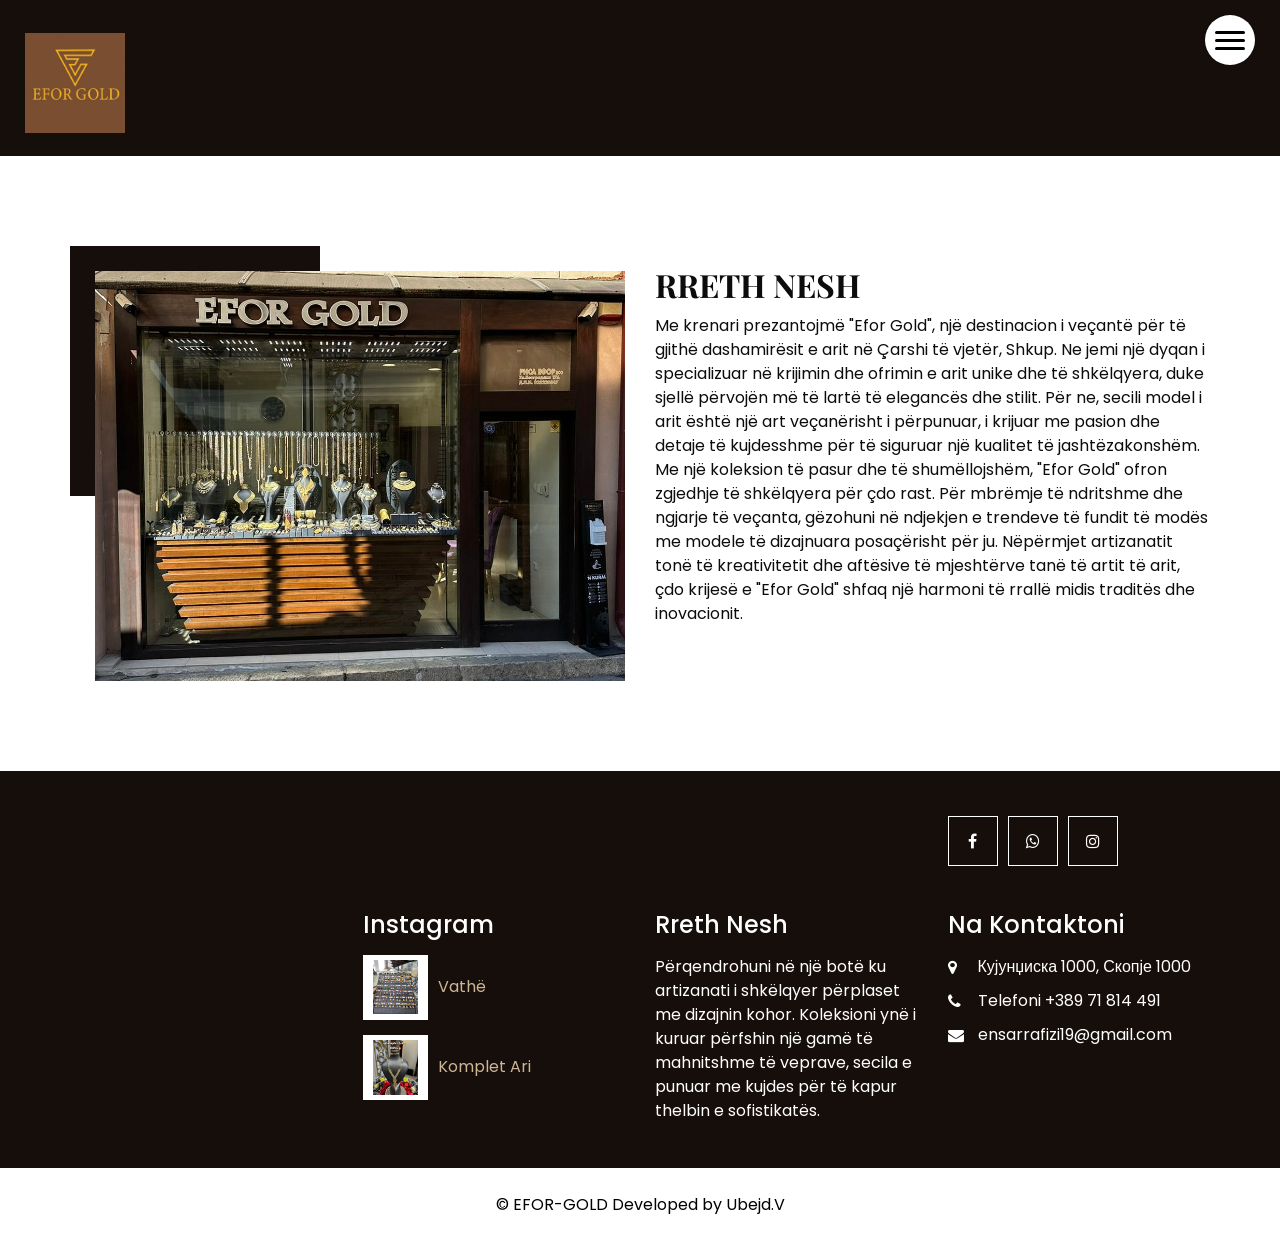
==== about.html @ 5df1cab8 "deploy" ====
<!DOCTYPE html>
<html>

<head>

  <meta charset="utf-8" />
  <meta http-equiv="X-UA-Compatible" content="IE=edge" />
  <meta name="viewport" content="width=device-width, initial-scale=1, shrink-to-fit=no" />
  <link rel="icon" href="images/favicon.png" type="image/gif" />
  <meta name="keywords" content="" />
  <meta name="description" content="" />
  <meta name="author" content="" />

  <title>EFOR GOLD</title>


  <link rel="stylesheet" type="text/css" href="css/bootstrap.css" />
  <link href="css/font-awesome.min.css" rel="stylesheet" />
  <link href="css/style.css" rel="stylesheet" />
  <link href="css/responsive.css" rel="stylesheet" />

</head>

<body>


  <header class="header_section innerpage_header">
    <div class="container-fluid">
      <nav class="navbar navbar-expand-lg custom_nav-container">
        <a class="navbar-brand" href="index.html">
          <span>
            <img src="images/logo.jpeg" alt="" width="100px" height="100px">
          </span>
        </a>
        <div class="" id="">

          <div class="custom_menu-btn">
            <button onclick="openNav()">
              <span class="s-1"> </span>
              <span class="s-2"> </span>
              <span class="s-3"> </span>
            </button>
            <div id="myNav" class="overlay">
              <div class="overlay-content">
                <a href="index.html">Home</a>
                <img src="images/logo.jpeg" alt="" style="width: 200px;">
              </div>
            </div>
          </div>

        </div>
      </nav>
    </div>
  </header>
  <section class="about_section  layout_padding">
    <div class="container">
      <div class="row">
        <div class="col-md-6">
          <div class="img-box">
            <img src="images/store.jpeg" alt="">
          </div>
        </div>
        <div class="col-md-6">
          <div class="detail-box">
            <div class="heading_container">
              <h2>
                Rreth Nesh
              </h2>
            </div>
            <p>
              Me krenari prezantojmë "Efor Gold", një destinacion i veçantë për të gjithë dashamirësit e arit në Çarshi të vjetër, Shkup. Ne jemi një dyqan i specializuar në krijimin dhe ofrimin e arit unike dhe të shkëlqyera, duke sjellë përvojën më të lartë të elegancës dhe stilit. Për ne, secili model i arit është një art veçanërisht i përpunuar, i krijuar me pasion dhe detaje të kujdesshme për të siguruar një kualitet të jashtëzakonshëm. Me një koleksion të pasur dhe të shumëllojshëm, "Efor Gold" ofron zgjedhje të shkëlqyera për çdo rast. Për mbrëmje të ndritshme dhe ngjarje të veçanta, gëzohuni në ndjekjen e trendeve të fundit të modës me modele të dizajnuara posaçërisht për ju. Nëpërmjet artizanatit tonë të kreativitetit dhe aftësive të mjeshtërve tanë të artit të arit, çdo krijesë e "Efor Gold" shfaq një harmoni të rrallë midis traditës dhe inovacionit.
            </p>
          </div>
        </div>
      </div>
    </div>
  </section>

  <section class="info_section layout_padding2">
    <div class="container">
      <div class="row info_form_social_row">
        <div class="col-md-8 col-lg-9">
          <div class="info_form">
          </div>
        </div>
        <div class="col-md-4 col-lg-3">

          <div class="social_box">
            <a href="https://www.facebook.com/people/Eforgold/100094636176389/?mibextid=LQQJ4d">
              <i class="fa fa-facebook" aria-hidden="true"></i>
            </a>
            <a href="https://wa.me/+38971814491">
              <i class="fa fa-whatsapp" aria-hidden="true"></i>
            </a>
            <a href="https://www.instagram.com/eforgold/">
              <i class="fa fa-instagram" aria-hidden="true"></i>
            </a>
          </div>
        </div>
      </div>
      <div class="row info_main_row">
        <div class="col-md-6 col-lg-3">
        </div>
        <div class="col-md-6 col-lg-3">
          <div class="info_insta">
            <h4>
              Instagram
            </h4>
            <div class="insta_box">
              <div class="img-box">
                <a href="https://www.instagram.com/p/C1HLopHsZJr/?igsh=OTZ0OHJrY2VsdjFh">
                <img src="images/insta1.jpeg" alt="">
                </a>
              </div>
              <p style="color: #CEB694;">
                Vathë
              </p>
            </div>
            <div class="insta_box">
              <div class="img-box">
                <a href="https://www.instagram.com/p/C1MP0FCMDaN/?igsh=YjhxbXJibXd1YTZ0">
                <img src="images/insta2.jpeg" alt="">
                </a>
              </div>
              <p style="color: #CEB694;">
                Komplet Ari
              </p>
            </div>
          </div>
        </div>
        <div class="col-md-6 col-lg-3">
          <div class="info_detail">
            <h4>
              Rreth Nesh
            </h4>
            <p class="mb-0">
              Përqendrohuni në një botë ku artizanati i shkëlqyer përplaset me dizajnin kohor. Koleksioni ynë i kuruar përfshin një gamë të mahnitshme të veprave, secila e punuar me kujdes për të kapur thelbin e sofistikatës.
          </div>
        </div>
        <div class="col-md-6 col-lg-3">
          <h4>
            Na Kontaktoni
          </h4>
          <div class="info_contact">
            <a href="">
              <i class="fa fa-map-marker" aria-hidden="true"></i>
              <span>
                Кујунџиска 1000, Скопје 1000
              </span>
            </a>
            <a href="">
              <i class="fa fa-phone" aria-hidden="true"></i>
              <span>
                Telefoni +389 71 814 491
              </span>
            </a>
            <a href="">
              <i class="fa fa-envelope"></i>
              <span>
                ensarrafizi19@gmail.com
              </span>
            </a>
          </div>
        </div>
      </div>
    </div>
  </section>

  <footer class="footer_section">
    <div class="container">
      <p>
        &copy; <span id="displayYear"></span>
        <a>EFOR-GOLD</a>
        Developed by <a href="https://www.linkedin.com/in/ubejd-veseli-361b45295/">Ubejd.V</a>
      </p>
    </div>
  </footer>

  <script src="js/jquery-3.4.1.min.js"></script>
  <script src="js/bootstrap.js"></script>
  <script src="js/custom.js"></script>

</body>

</html>
---- css/style.css ----
@import url("https://fonts.googleapis.com/css2?family=Playfair+Display:wght@400;500;600;700&family=Poppins:wght@400;500;600;700&display=swap");
@import url('https://fonts.googleapis.com/css2?family=Poppins:wght@400;600;700&display=swap');
@import url("../fonts/octin_sports_rg.ttf");
body {
  font-family: "Poppins", sans-serif;
  color: #0c0c0c;
  background-color: #ffffff;
  overflow-x: hidden;
}

.layout_padding {
  padding: 90px 0;
}

.layout_padding2 {
  padding: 45px 0;
}

.layout_padding2-top {
  padding-top: 45px;
}

.layout_padding2-bottom {
  padding-bottom: 45px;
}

.layout_padding-top {
  padding-top: 90px;
}

.layout_padding-bottom {
  padding-bottom: 90px;
}

.long_section {
  margin-left: 45px;
  margin-right: 45px;
  padding-left: 15px;
  padding-right: 15px;
}

.heading_container {
  display: -webkit-box;
  display: -ms-flexbox;
  display: flex;
  -webkit-box-orient: vertical;
  -webkit-box-direction: normal;
      -ms-flex-direction: column;
          flex-direction: column;
  -webkit-box-align: start;
      -ms-flex-align: start;
          align-items: flex-start;
  font-family: 'Playfair Display', serif;
}

.heading_container h2 {
  position: relative;
  font-weight: bold;
  text-transform: uppercase;
  margin: 0;
}

.heading_container.heading_center {
  -webkit-box-align: center;
      -ms-flex-align: center;
          align-items: center;
  text-align: center;
}

h1,
h2 {
  font-family: 'Playfair Display', serif;
}

/*header section*/
.header_section {
  position: absolute;
  top: 0;
  width: 100%;
  z-index: 9;
}

.header_section .container-fluid {
  padding-right: 25px;
  padding-left: 25px;
}

.header_section .nav_container {
  margin: 0 auto;
}

.header_section.innerpage_header {
  position: relative;
  background: -webkit-gradient(linear, left top, right top, from(#160e0b), to(#160e0b));
  background: linear-gradient(to right, #160e0b, #160e0b);
  padding: 10px 0;
}

.custom_nav-container {
  padding-left: 0;
  padding-right: 0;
}

.custom_menu-btn {
  position: fixed;
  right: 25px;
  top: 15px;
  width: 50px;
  height: 50px;
}

.custom_menu-btn::before {
  content: "";
  position: absolute;
  top: 0;
  right: 0;
  width: 100%;
  height: 100%;
  background-color: white;
  -webkit-box-shadow: 0 0 5px 0 rgba(0, 0, 0, 0.07);
          box-shadow: 0 0 5px 0 rgba(0, 0, 0, 0.07);
  z-index: 7;
  border-radius: 100%;
  -webkit-transition: all .3s;
  transition: all .3s;
}

.custom_menu-btn.menu_btn-style::before {
  width: 100vh;
  height: 100vh;
  background-color: #160e0b;
  -webkit-transform: scale(5);
          transform: scale(5);
  border-radius: 0;
}

.custom_menu-btn button {
  width: 50px;
  height: 50px;
  outline: none;
  border: none;
  border-radius: 100%;
  display: -webkit-box;
  display: -ms-flexbox;
  display: flex;
  -webkit-box-orient: vertical;
  -webkit-box-direction: normal;
      -ms-flex-direction: column;
          flex-direction: column;
  -webkit-box-align: center;
      -ms-flex-align: center;
          align-items: center;
  -webkit-box-pack: center;
      -ms-flex-pack: center;
          justify-content: center;
  background-color: transparent;
  position: relative;
  z-index: 999;
  margin: 0;
}

.custom_menu-btn button span {
  display: block;
  width: 30px;
  height: 3px;
  background-color: #000000;
  margin: 2.5px 0;
  -webkit-transition: all 0.3s;
  transition: all 0.3s;
  border-radius: 15px;
}

.custom_menu-btn .s-2 {
  -webkit-transition: all 0.1s;
  transition: all 0.1s;
}

.menu_btn-style button span {
  background-color: #ffffff;
}

.menu_btn-style button .s-1 {
  -webkit-transform: rotate(45deg) translate(6px, 6px);
          transform: rotate(45deg) translate(6px, 6px);
}

.menu_btn-style button .s-2 {
  -webkit-transform: translateX(100px);
          transform: translateX(100px);
}

.menu_btn-style button .s-3 {
  -webkit-transform: rotate(-45deg) translate(5px, -5px);
          transform: rotate(-45deg) translate(5px, -5px);
}

.overlay {
  height: 100%;
  width: 0;
  position: fixed;
  top: 0;
  left: 0;
  overflow-x: hidden;
  -webkit-transition: 0.5s;
  transition: 0.5s;
  z-index: 9;
}

.overlay .closebtn {
  position: absolute;
  top: 0;
  right: 30px;
  font-size: 60px;
}

.overlay a {
  padding: 0px;
  text-decoration: none;
  font-size: 22px;
  color: #ffffff;
  display: block;
  -webkit-transition: 0.3s;
  transition: 0.3s;
  margin-bottom: 15px;
  text-transform: uppercase;
  font-weight: 600;
  opacity: 0;
}

.overlay a:hover {
  color: #fd9c6b;
}

.overlay-content {
  position: relative;
  top: 30%;
  width: 100%;
  text-align: center;
  margin-top: 30px;
  z-index: 99;
}

.menu_width {
  width: 100%;
}

.menu_width.overlay a {
  opacity: 1;
}

a,
a:hover,
a:focus {
  text-decoration: none;
}

a:hover,
a:focus {
  color: initial;
}

.btn,
.btn:focus {
  outline: none !important;
  -webkit-box-shadow: none;
          box-shadow: none;
}

.navbar-brand {
  margin-top: 10px;
}

.navbar-brand span {
  font-size: 24px;
  font-weight: 700;
  color: #ffffff;
  text-transform: uppercase;
}

/*end header section*/
/* slider section */
.slider_section {
  min-height: 100vh;
  -webkit-box-flex: 1;
      -ms-flex: 1;
          flex: 1;
  display: -webkit-box;
  display: -ms-flexbox;
  display: flex;
  -webkit-box-align: center;
      -ms-flex-align: center;
          align-items: center;
  position: relative;
}

.slider_section .row {
  -webkit-box-align: center;
      -ms-flex-align: center;
          align-items: center;
}

.slider_section .detail-box {
  position: relative;
  z-index: 4;
  color: #ffffff;
  padding: 75px 0;
}

.slider_section .detail-box h1 {
  font-weight: bold;
  font-size: 3rem;
}

.slider_section .detail-box p {
  width: 75%;
  margin-top: 15px;
}

.slider_section .detail-box .slider-link {
  display: inline-block;
  padding: 10px 45px;
  background-color: transparent;
  color: #fd9c6b;
  border-radius: 5px;
  border: 1px solid #fd9c6b;
  -webkit-transition: all .2s;
  transition: all .2s;
  margin-top: 35px;
}

.slider_section .detail-box .slider-link:hover {
  background-color: #fd9c6b;
  color: #ffffff;
}

.slider_section .slider_bg_box {
  position: absolute;
  top: 0;
  left: 0;
  width: 100%;
  height: 100%;
  z-index: 2;
  overflow: hidden;
}

.slider_section .slider_bg_box img {
  width: 100%;
  height: 100%;
  -o-object-fit: cover;
     object-fit: cover;
  -o-object-position: top right;
     object-position: top right;
}

.shop_section .heading_container {
  margin-bottom: 20px;
}

.shop_section .box {
  background-color: #eeeeee;
  position: relative;
  padding: 10px;
  margin-top: 25px;
}

.shop_section .box a {
  color: #000000;
}

.shop_section .box .img-box {
  display: -webkit-box;
  display: -ms-flexbox;
  display: flex;
  -webkit-box-pack: center;
      -ms-flex-pack: center;
          justify-content: center;
  -webkit-box-align: center;
      -ms-flex-align: center;
          align-items: center;
  padding: 15px 30px;
  height: 245px;
}

.shop_section .box .img-box img {
  max-width: 100%;
  max-height: 145px;
}

.shop_section .box .detail-box {
  display: -webkit-box;
  display: -ms-flexbox;
  display: flex;
  -webkit-box-pack: justify;
      -ms-flex-pack: justify;
          justify-content: space-between;
}

.shop_section .box .detail-box h6 span {
  color: #fd9c6b;
}

.shop_section .box .new {
  width: 50px;
  height: 50px;
  position: absolute;
  top: 10px;
  left: 10px;
  background-color: #ffffff;
  display: -webkit-box;
  display: -ms-flexbox;
  display: flex;
  -webkit-box-pack: center;
      -ms-flex-pack: center;
          justify-content: center;
  -webkit-box-align: center;
      -ms-flex-align: center;
          align-items: center;
  border-radius: 100%;
  font-size: 15px;
}

.shop_section .btn-box {
  display: -webkit-box;
  display: -ms-flexbox;
  display: flex;
  -webkit-box-pack: center;
      -ms-flex-pack: center;
          justify-content: center;
  margin-top: 45px;
}

.shop_section .btn-box a {
  display: inline-block;
  padding: 10px 40px;
  background-color: #fd9c6b;
  color: #ffffff;
  border-radius: 5px;
  border: 1px solid #fd9c6b;
  -webkit-transition: all .2s;
  transition: all .2s;
}

.shop_section .btn-box a:hover {
  background-color: transparent;
  color: #fd9c6b;
}

.about_section .row {
  -webkit-box-align: center;
      -ms-flex-align: center;
          align-items: center;
}

.about_section .img-box {
  position: relative;
  padding: 25px 0 0 25px;
}

.about_section .img-box img {
  width: 100%;
  position: relative;
}

.about_section .img-box::before {
  content: "";
  position: absolute;
  top: 0;
  left: 0;
  width: 250px;
  height: 250px;
  background-color: #160e0b;
}

.about_section .detail-box p {
  margin-top: 10px;
  margin-bottom: 35px;
}

.about_section .detail-box a {
  display: inline-block;
  padding: 10px 45px;
  background-color: #fd9c6b;
  color: #ffffff;
  border-radius: 0;
  border: 1px solid #fd9c6b;
  -webkit-transition: all .2s;
  transition: all .2s;
}

.about_section .detail-box a:hover {
  background-color: transparent;
  color: #fd9c6b;
}

.offer_section .row > div {
  display: -webkit-box;
  display: -ms-flexbox;
  display: flex;
  -webkit-box-orient: vertical;
  -webkit-box-direction: normal;
      -ms-flex-direction: column;
          flex-direction: column;
  -webkit-box-pack: stretch;
      -ms-flex-pack: stretch;
          justify-content: stretch;
}

.offer_section .box {
  margin: 10px;
  height: 100%;
  position: relative;
  min-height: 175px;
}

.offer_section .box img {
  width: 100%;
  min-height: 100%;
}

.offer_section .box .detail-box {
  position: absolute;
  top: 0;
  left: 0;
  width: 100%;
  height: 100%;
  display: -webkit-box;
  display: -ms-flexbox;
  display: flex;
  -webkit-box-orient: vertical;
  -webkit-box-direction: normal;
      -ms-flex-direction: column;
          flex-direction: column;
  -webkit-box-align: start;
      -ms-flex-align: start;
          align-items: flex-start;
  -webkit-box-pack: center;
      -ms-flex-pack: center;
          justify-content: center;
  color: #ffffff;
  padding: 25px;
  background-color: rgba(0, 0, 0, 0.15);
}

.offer_section .box .detail-box h2 {
  font-weight: bold;
}

.offer_section .box .detail-box a {
  display: inline-block;
  padding: 8px 40px;
  background-color: transparent;
  color: #fd9c6b;
  border-radius: 0;
  border: 1px solid #fd9c6b;
  -webkit-transition: all .2s;
  transition: all .2s;
  margin-top: 10px;
}

.offer_section .box .detail-box a:hover {
  background-color: #fd9c6b;
  color: #ffffff;
}

.offer_section .box.offer-box1 {
  min-height: 225px;
}

.offer_section .box.offer-box1 .detail-box {
  -webkit-box-pack: start;
      -ms-flex-pack: start;
          justify-content: flex-start;
}

.offer_section .box.offer-box1 .detail-box h2 {
  font-size: 3rem;
}

.offer_section .box.offer-box2 .detail-box h2, .offer_section .box.offer-box3 .detail-box h2 {
  font-size: 2rem;
}

.offer_section .box.offer-box2 .detail-box {
  -webkit-box-align: end;
      -ms-flex-align: end;
          align-items: flex-end;
  -webkit-box-pack: end;
      -ms-flex-pack: end;
          justify-content: flex-end;
}

.offer_section .box.offer-box3 .detail-box {
  -webkit-box-align: start;
      -ms-flex-align: start;
          align-items: flex-start;
  -webkit-box-pack: end;
      -ms-flex-pack: end;
          justify-content: flex-end;
}

.blog_section .heading_container {
  -webkit-box-align: center;
      -ms-flex-align: center;
          align-items: center;
}

.blog_section .heading_container h2::before {
  left: 50%;
  -webkit-transform: translateX(-50%);
          transform: translateX(-50%);
}

.blog_section .box {
  margin-top: 55px;
  background-color: #f1f2f3;
}

.blog_section .box .img-box {
  position: relative;
}

.blog_section .box .img-box .blog_date {
  position: absolute;
  left: 25px;
  bottom: -15px;
  padding: 10px 15px;
  font-size: 18px;
  background-color: #160e0b;
  margin: 0;
  text-align: center;
  border: 3px solid #ffffff;
  color: #ffffff;
}

.blog_section .box .img-box img {
  width: 100%;
}

.blog_section .box .detail-box {
  margin-top: 10px;
  padding: 25px;
}

.blog_section .box .detail-box h5 {
  font-weight: bold;
}

.blog_section .box .detail-box p {
  font-size: 15px;
}

.blog_section .box .detail-box a {
  display: inline-block;
  padding: 10px 30px;
  background-color: transparent;
  color: #160e0b;
  border-radius: 0;
  border: 1px solid #160e0b;
  -webkit-transition: all .2s;
  transition: all .2s;
}

.blog_section .box .detail-box a:hover {
  background-color: #160e0b;
  color: #ffffff;
}

.client_section .heading_container {
  -webkit-box-align: center;
      -ms-flex-align: center;
          align-items: center;
}

.client_section .box {
  display: -webkit-box;
  display: -ms-flexbox;
  display: flex;
  -webkit-box-orient: vertical;
  -webkit-box-direction: normal;
      -ms-flex-direction: column;
          flex-direction: column;
  -webkit-box-align: center;
      -ms-flex-align: center;
          align-items: center;
  text-align: center;
  margin: 45px;
  padding: 35px 25px;
  border-radius: 15px;
  background-color: #160e0b;
  color: #ffffff;
}

.client_section .box .img-box {
  margin-bottom: 15px;
  min-width: 145px;
  max-width: 145px;
  overflow: hidden;
}

.client_section .box .img-box img {
  width: 100%;
  border-radius: 100%;
  border: 7px solid rgba(255, 255, 255, 0.45);
}

.client_section .box .detail-box {
  display: -webkit-box;
  display: -ms-flexbox;
  display: flex;
  -webkit-box-orient: vertical;
  -webkit-box-direction: normal;
      -ms-flex-direction: column;
          flex-direction: column;
}

.client_section .box .detail-box .name img {
  width: 25px;
  margin-bottom: 5px;
}

.client_section .box .detail-box .name h6 {
  color: #fd9c6b;
  font-size: 20px;
}

.client_section .carousel_btn-container {
  display: -webkit-box;
  display: -ms-flexbox;
  display: flex;
  -webkit-box-pack: center;
      -ms-flex-pack: center;
          justify-content: center;
}

.client_section .carousel-control-prev,
.client_section .carousel-control-next {
  position: unset;
  width: 45px;
  height: 45px;
  border: none;
  opacity: 1;
  background-repeat: no-repeat;
  background-size: 12px;
  background-position: center;
  background-color: #fd9c6b;
  background-position: center;
  border-radius: 5px;
  margin: 0 2.5px;
}

.client_section .carousel-control-prev:hover,
.client_section .carousel-control-next:hover {
  background-color: #160e0b;
}

.client_section .carousel-control-next {
  left: initial;
}

.info_section {
  background-color: #160e0b;
  color: #ffffff;
}

.info_section .info_form_social_row {
  -webkit-box-align: center;
      -ms-flex-align: center;
          align-items: center;
  margin-bottom: 45px;
}

.info_section .info_form {
  width: 100%;
}

.info_section .info_form form {
  display: -webkit-box;
  display: -ms-flexbox;
  display: flex;
  -webkit-box-align: end;
      -ms-flex-align: end;
          align-items: flex-end;
}

.info_section .info_form form input {
  -webkit-box-flex: 1;
      -ms-flex: 1;
          flex: 1;
  background-color: #ffffff;
  height: 50px;
  padding-left: 15px;
  outline: none;
  color: #ffffff;
  border: none;
  border-bottom: 1px solid #fd9c6b;
}

.info_section .info_form form input::-webkit-input-placeholder {
  color: #9c9c9c;
}

.info_section .info_form form input:-ms-input-placeholder {
  color: #9c9c9c;
}

.info_section .info_form form input::-ms-input-placeholder {
  color: #9c9c9c;
}

.info_section .info_form form input::placeholder {
  color: #9c9c9c;
}

.info_section .info_form form button {
  background-color: transparent;
  color: #fd9c6b;
  text-transform: uppercase;
  font-size: 12px;
  outline: none;
  border: none;
  display: inline-block;
  padding: 15.5px 25px;
  background-color: #fd9c6b;
  color: #ffffff;
  border-radius: 0;
  border: 1px solid #fd9c6b;
  -webkit-transition: all .2s;
  transition: all .2s;
}

.info_section .info_form form button:hover {
  background-color: transparent;
  color: #fd9c6b;
}

.info_section .social_box {
  width: 100%;
  display: -webkit-box;
  display: -ms-flexbox;
  display: flex;
}

.info_section .social_box a {
  display: -webkit-box;
  display: -ms-flexbox;
  display: flex;
  -webkit-box-pack: center;
      -ms-flex-pack: center;
          justify-content: center;
  -webkit-box-align: center;
      -ms-flex-align: center;
          align-items: center;
  width: 50px;
  height: 50px;
  border: 1px solid #ffffff;
  color: #ffffff;
  margin-right: 10px;
}

.info_section .social_box a:hover {
  color: #fd9c6b;
  border-color: #fd9c6b;
}

.info_section h4 {
  margin-bottom: 15px;
}

.info_section .info_links .info_links_menu {
  display: -webkit-box;
  display: -ms-flexbox;
  display: flex;
  -webkit-box-orient: vertical;
  -webkit-box-direction: normal;
      -ms-flex-direction: column;
          flex-direction: column;
}

.info_section .info_links .info_links_menu a {
  color: #ffffff;
}

.info_section .info_links .info_links_menu a:not(:nth-last-child(1)) {
  margin-bottom: 10px;
}

.info_section .info_links .info_links_menu a:hover {
  color: #fd9c6b;
}

.info_section .info_insta .insta_box {
  display: -webkit-box;
  display: -ms-flexbox;
  display: flex;
  -webkit-box-align: center;
      -ms-flex-align: center;
          align-items: center;
}

.info_section .info_insta .insta_box .img-box {
  width: 65px;
  min-width: 65px;
  height: 65px;
  padding: 10px;
  display: -webkit-box;
  display: -ms-flexbox;
  display: flex;
  -webkit-box-pack: center;
      -ms-flex-pack: center;
          justify-content: center;
  -webkit-box-align: center;
      -ms-flex-align: center;
          align-items: center;
  margin-right: 10px;
  background-color: #ffffff;
}

.info_section .info_insta .insta_box .img-box img {
  max-width: 100%;
  max-height: 100%;
}

.info_section .info_insta .insta_box p {
  margin: 0;
}

.info_section .info_insta .insta_box:not(:nth-last-child(1)) {
  margin-bottom: 15px;
}

.info_section .info_contact a {
  display: -webkit-box;
  display: -ms-flexbox;
  display: flex;
  -webkit-box-align: center;
      -ms-flex-align: center;
          align-items: center;
  color: #ffffff;
  margin-bottom: 10px;
}

.info_section .info_contact a i {
  margin-right: 5px;
  width: 25px;
}

.info_section .info_contact a:hover:hover {
  color: #fd9c6b;
}

/* footer section*/
.footer_section {
  position: relative;
  text-align: center;
}

.footer_section p {
  color: #000000;
  padding: 25px 0;
  margin: 0;
}

.footer_section p a {
  color: inherit;
}

section {
  position: relative;
  z-index: 3;
  padding-top: 50px;
  padding-bottom: 50px;
}

.section-header {
  margin-bottom: 50px;
  text-align: center;
}

.section-header h2 {
  color: black;
  font-weight: bold;
  font-size: 3em;
  margin-bottom: 20px;
}

.section-header p {
  color: black;
}

.contact-info {
  width: 50%;
}

.contact-info-item {
  display: flex;
  margin-bottom: 30px;
}

.contact-info-icon {
  height: 70px;
  width: 70px;
  background-color: #fff;
  text-align: center;
  border-radius: 50%;
}

.contact-info-icon i {
  font-size: 30px;
  line-height: 70px;
}

.contact-info-content {
  margin-left: 20px;
}
.contact-info-content h4 {
  color: #1da9c0;
  font-size: 1.4em;
  margin-bottom: 5px;
}

.contact-info-content p {
  color: black;
  font-size: 1em;
}
.contact-form {
  background-color: #fff;
  padding: 40px;
  width: 45%;
  padding-bottom: 20px;
  padding-top: 20px;
}

.contact-form h2 {
  font-weight: bold;
  font-size: 2em;
  margin-bottom: 10px;
  color: #333;
}

.contact-form .input-box {
  position: relative;
  width: 100%;
  margin-top: 10px;
}

.contact-form .input-box input,
.contact-form .input-box textarea{
  width: 100%;
  padding: 5px 0;
  font-size: 16px;
  margin: 10px 0;
  border: none;
  border-bottom: 2px solid #333;
  outline: none;
  resize: none;
}

.contact-form .input-box span {
  position: absolute;
  left: 0;
  padding: 5px 0;
  font-size: 16px;
  margin: 10px 0;
  pointer-events: none;
  transition: 0.5s;
  color: #666;
}

.contact-form .input-box input:focus ~ span,
.contact-form .input-box textarea:focus ~ span{
  color: #e91e63;
  font-size: 12px;
  transform: translateY(-20px);
}

.contact-form .input-box input[type="submit"]
{
  width: 100%;
  background: #00bcd4;
  color: #FFF;
  border: none;
  cursor: pointer;
  padding: 10px;
  font-size: 18px;
  border: 1px solid #00bcd4;
  transition: 0.5s;
}


.contact-form .input-box input[type="submit"]:hover
{
  background: #FFF;
  color: #00bcd4;
}

@media (max-width: 991px) {
  section {
    padding-top: 50px;
    padding-bottom: 50px;
  }
  
  .row {
    flex-direction: column;
  }
  
  .contact-info {
    margin-bottom: 40px;
    width: 100%;
  }
  
  .contact-form {
    width: 100%;
  }
}

main{
  background: #8E2DE2;  /* fallback for old browsers */
  background: -webkit-linear-gradient(to right, #4A00E0, #8E2DE2);  /* Chrome 10-25, Safari 5.1-6 */
  background: linear-gradient(to right, #4A00E0, #8E2DE2); /* W3C, IE 10+/ Edge, Firefox 16+, Chrome 26+, Opera 12+, Safari 7+ */
}
---- css/responsive.css ----
@media (max-width: 1300px) {}

@media (max-width: 1120px) {}

@media (max-width: 992px) {

  .slider_section {
    min-height: auto;
  }

  .slider_section .detail-box {
    padding: 90px 0 75px 0;
  }

  .info_main_row>div:nth-child(1) {
    margin-bottom: 25px;
  }

  .info_main_row>div:nth-child(2) {
    margin-bottom: 25px;
  }
}

@media (max-width: 800px) {}

@media (max-width: 768px) {
  .slider_section .detail-box h1 {
    font-size: 2.5rem;
  }

  .slider_section .slider_bg_box img {
    object-position: 20% center;
  }

  .about_section .img-box {
    margin-bottom: 45px;

  }

  .contact_section .form_container {
    margin-bottom: 45px;
  }

  .client_section .box {
    flex-direction: column;
    text-align: center;
    margin: 45px 15px;
  }

  .client_section .box .detail-box {
    align-items: center;
  }

  .client_section .box .img-box {
    margin-right: 0;
    margin-bottom: 25px;
  }

  .info_main_row>div {
    display: flex;
    flex-direction: column;
    align-items: center;
    text-align: center;

  }

  .info_main_row>div:not(:nth-last-child(1)) {
    margin-bottom: 25px;
  }

  .info_section .social_box {
    justify-content: center;
    margin-top: 25px;
  }

  .info_section .info_contact {
    display: flex;
    flex-direction: column;
    align-items: center;
  }

}

@media (max-width: 576px) {
  .info_section .info_insta .insta_box {
    flex-direction: column;
  }

  .info_section .info_insta .insta_box .img-box {
    margin-right: 0;
    margin-bottom: 10px;
  }

}

@media (max-width: 480px) {
  .about_section .img-box::before {
    width: 150px;
    height: 150px;
  }

  .slider_section .slider_bg_box img {
    object-position: 40% center;
  }
}

@media (max-width: 420px) {}

@media (max-width: 376px) {
  .slider_section .detail-box h1 {
    font-size: 2rem;
  }
}

@media (min-width: 1200px) {
  .container {
    max-width: 1170px;
  }
}
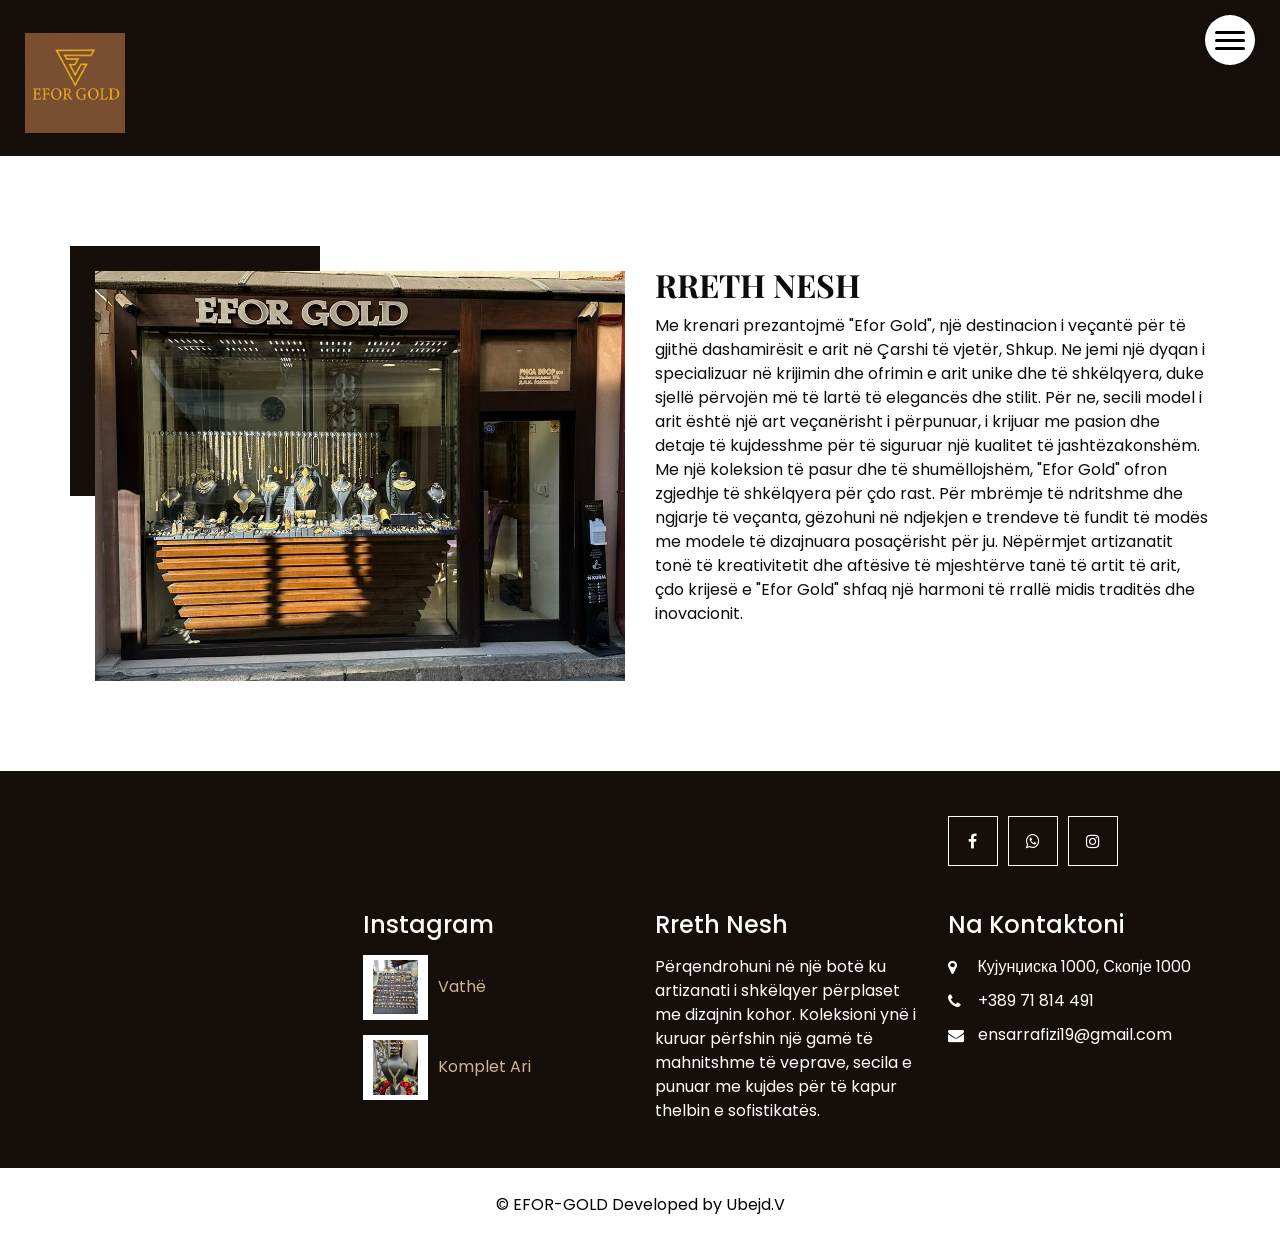
==== commit 5521d8be: "Update about.html" ====
--- a/about.html
+++ b/about.html
@@ -151,7 +151,7 @@
             <a href="">
               <i class="fa fa-phone" aria-hidden="true"></i>
               <span>
-                Telefoni +389 71 814 491
+                 +389 71 814 491
               </span>
             </a>
             <a href="">
@@ -176,10 +176,17 @@
     </div>
   </footer>
 
+  <script>
+    function openNav() {
+    document.getElementById("myNav").classList.toggle("menu_width");
+    document.querySelector(".custom_menu-btn").classList.toggle("menu_btn-style");
+}
+  </script>
+
   <script src="js/jquery-3.4.1.min.js"></script>
   <script src="js/bootstrap.js"></script>
   <script src="js/custom.js"></script>
 
 </body>
 
-</html>+</html>
